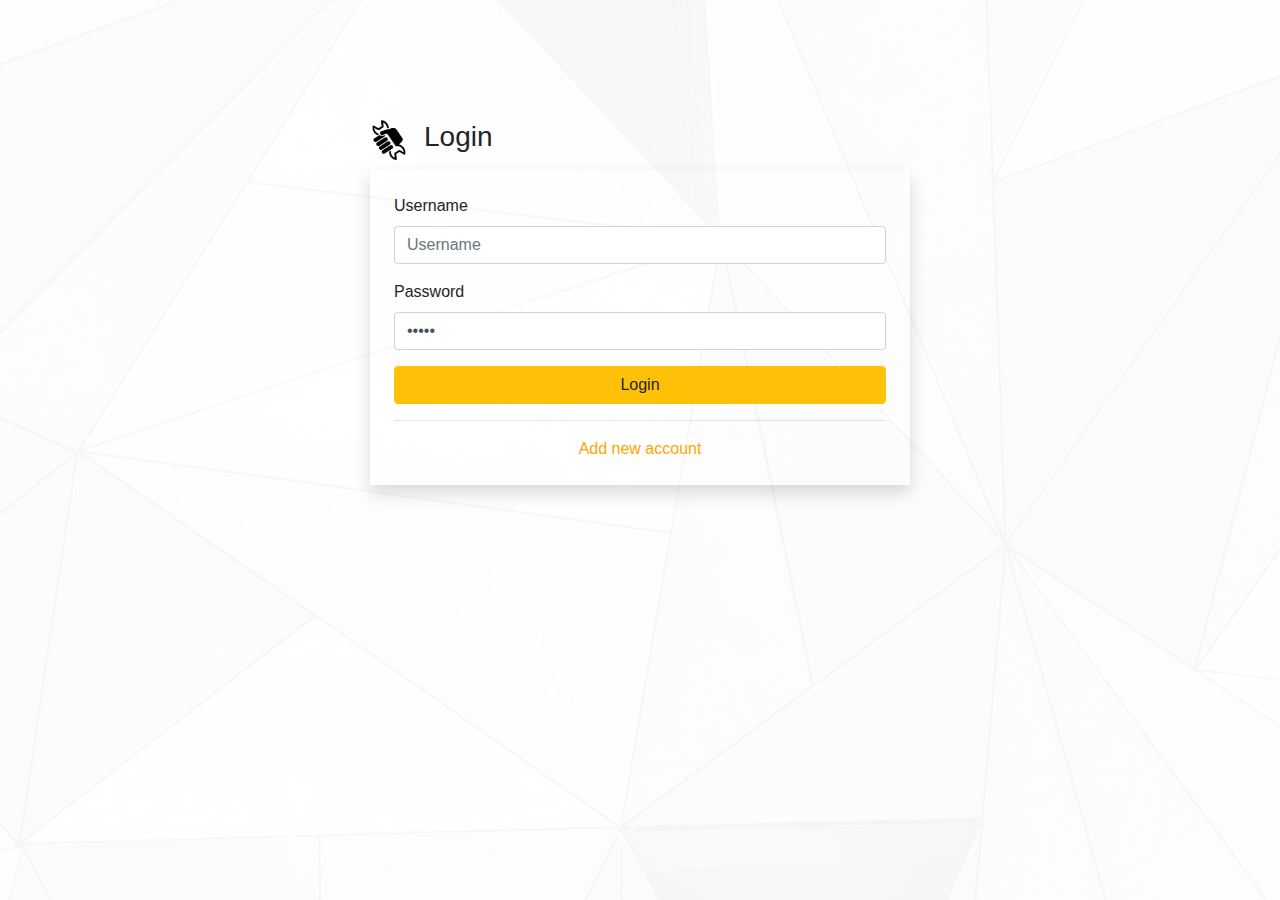
==== index.html @ 5582c6ed "changed name to index" ====
<!DOCTYPE html>
<html>
<head>
    <title>Login</title>
    <link rel="stylesheet" href="https://stackpath.bootstrapcdn.com/bootstrap/4.4.1/css/bootstrap.min.css" integrity="sha384-Vkoo8x4CGsO3+Hhxv8T/Q5PaXtkKtu6ug5TOeNV6gBiFeWPGFN9MuhOf23Q9Ifjh" crossorigin="anonymous">
    <link rel="stylesheet" href="stylesheet.css">
<script src="https://ajax.googleapis.com/ajax/libs/jquery/3.5.1/jquery.min.js"></script>
<script>
    function login() {

        // author: Jordan
        // opens either landing page or specialists' problems page

        $(document).ready(function() {

            var username = $("#username").val().toLowerCase();
            if (username === "alice")
                window.open("landing.html", "_self");
            if (username === "clara")
                window.open("specialist.html", "_self");
        })
    }

</script>
</head>

<br><br><br>
<body>
    <div class="container mt-5">
        <div class="row">
            <div class="col-md-6 offset-md-3">
                <div class="mb-3">
                    <img src="logo.png" width="40" height="40" class="float-left"> 
                    <h3> &ensp;Login </h3>
                </div>
                <form class="shadow p-4">                  
                    <div class="mb-3">
                        <label for="username">Username</label>
                        <input type="text" class="form-control" name="username" id="username" placeholder="Username">
                    </div>
    
                    <div class="mb-3">
                        <label for="Password">Password</label>
                        <input type="password" class="form-control" name="password" id="Password" value="12345" placeholder="Password">
                    </div>
    
                    <div class="mb-3">
                        <button type="submit" class="btn btn-block btn-warning" onclick="login()">Login</button>
                    </div>
    
                    <hr>
    
                    <p class="text-center mb-0"> <a href="#" style="color: orange">Add new account</a></p>
                    
                </form>
            </div>
        </div>
    </div>      
</body>    
</html>
---- stylesheet.css ----
body{
    background-image: url("bg.png");
    background-repeat: no-repeat;
    background-attachment: fixed;
}

.top {
    background-color: white;
}

.bottom {
    background-color:#ebebeb;
}

.dataTable {
    border-collapse: collapse;
    font-size: 0.9em;
    font-family: sans-serif;
    min-width: 400px;
    box-shadow: 0 0 20px rgba(0, 0, 0, 0.15);
    background-color: white;
}

.dataTable thead tr {
    background-color: #ff781f;
    color: #ffffff;
    text-align: left;
}

.scrollTable {
    position: relative;
    height:50rem;
    overflow: auto;
    overflow-x: hidden;
}

.scroll-y {
    background-color: #ff781f;
    display: block;
}

.tableOptions button{
    margin-left: 0.5rem;
}

.navbar-custom{
    background-color: white;
}

#filterHeader {
    padding-top: 3rem;
}

.card:hover {
    transform: scale(1.05);
}

.card i{
    font-size: 2rem;
    color: #ff781f;
}

.card:hover h5{
    color: #ff781f;
}

.card {
    display: inline-block;
    transition: transform 0.2s ease;
}

a { text-decoration: none;
color: black;}
a:visited { text-decoration: none; }
a:hover { text-decoration: none; }
a:active { text-decoration: none; }

.problemInfo {

}
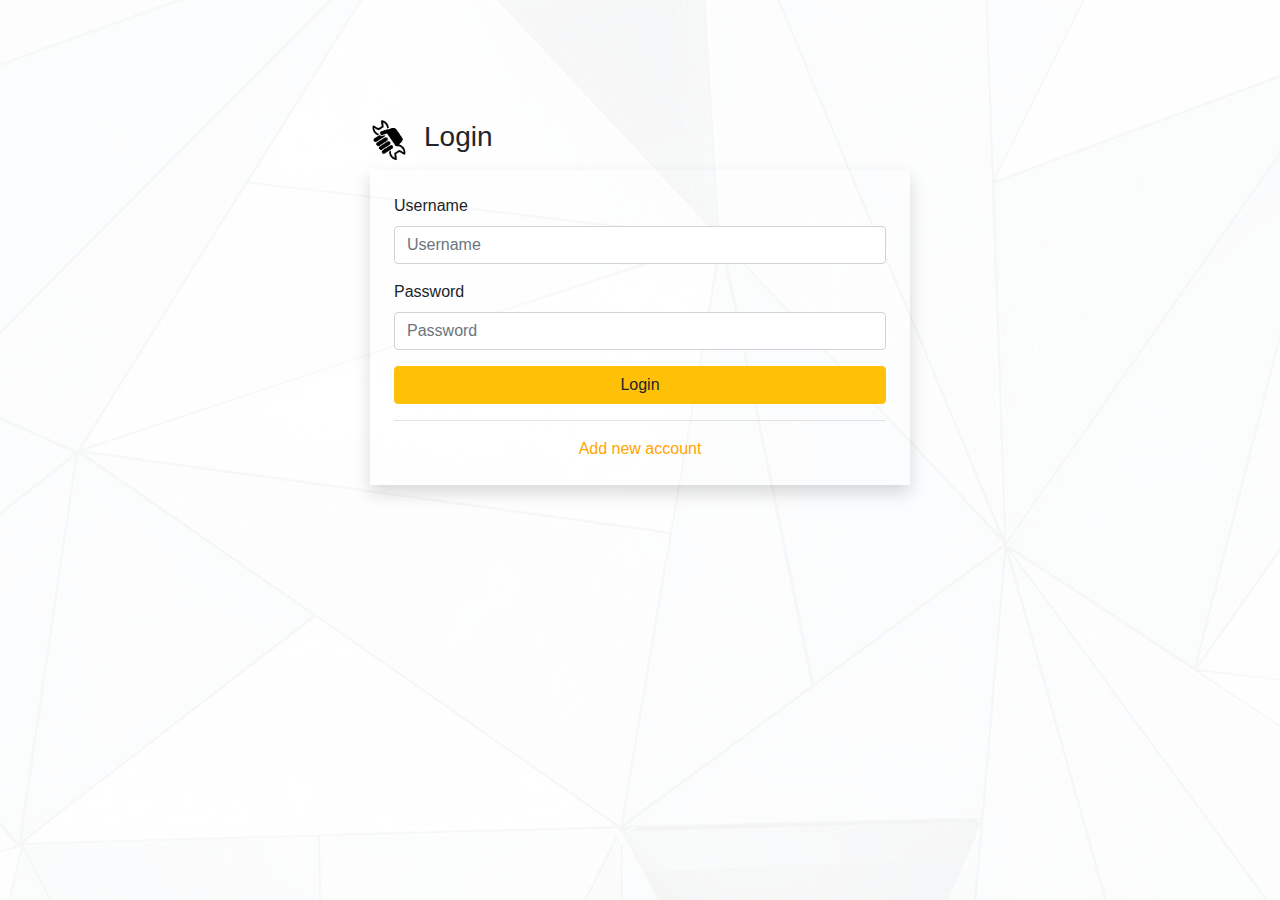
==== commit b288cdf1: "login verifivation" ====
--- a/index.html
+++ b/index.html
@@ -14,10 +14,16 @@
         $(document).ready(function() {
 
             var username = $("#username").val().toLowerCase();
-            if (username === "alice")
+            var password = $("#password").val();
+            if (username === "alice" && password === "12345")
                 window.open("landing.html", "_self");
-            if (username === "clara")
+            else if (username === "clara" && password === "12345"){
                 window.open("specialist.html", "_self");
+            } else {
+                alert("Incorrect username or password!");
+            }
+                
+            
         })
     }
 
@@ -41,7 +47,7 @@
     
                     <div class="mb-3">
                         <label for="Password">Password</label>
-                        <input type="password" class="form-control" name="password" id="Password" value="12345" placeholder="Password">
+                        <input type="password" class="form-control" name="password" id="password" placeholder="Password">
                     </div>
     
                     <div class="mb-3">
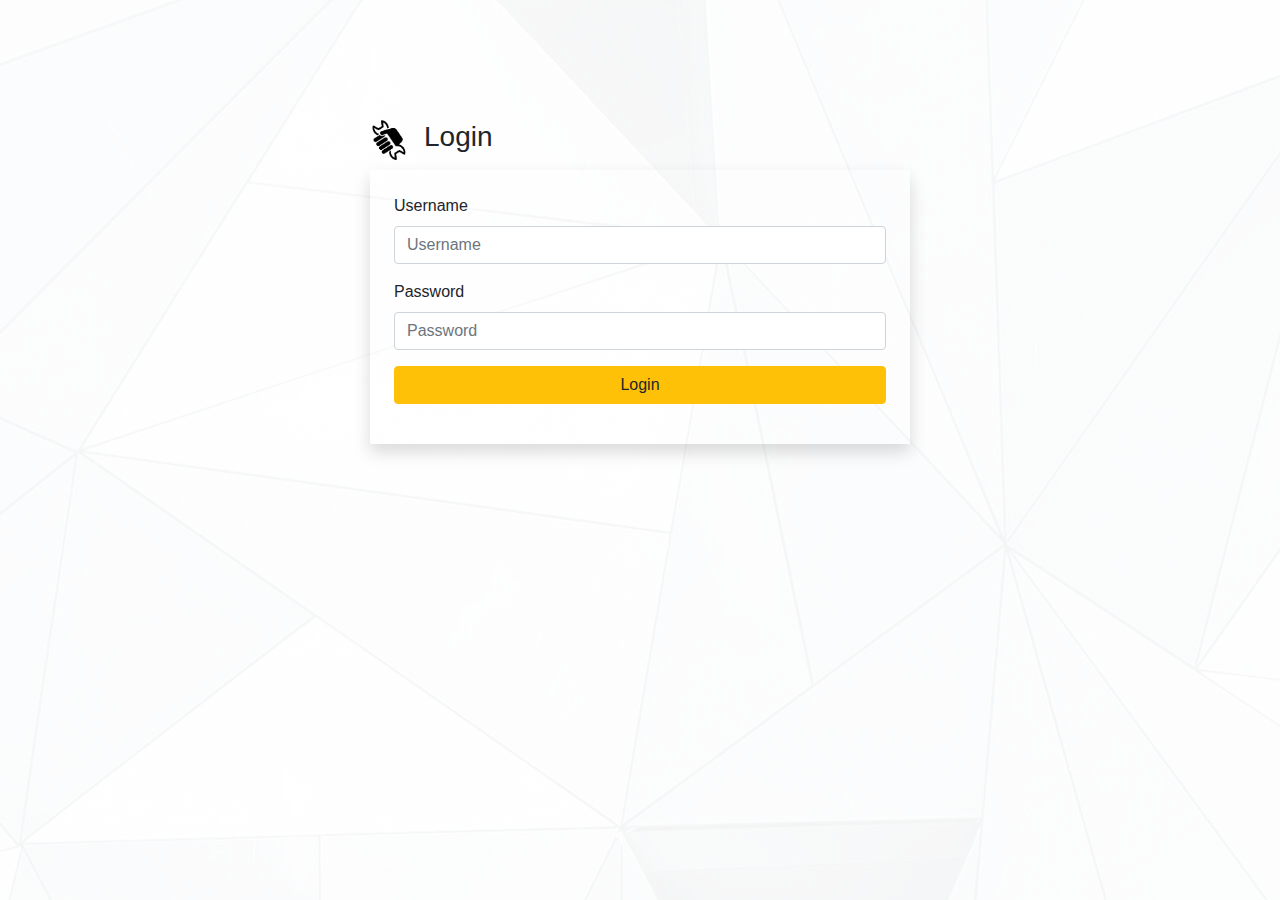
==== commit feef025c: "removed add new account and sort buttons" ====
--- a/index.html
+++ b/index.html
@@ -1,7 +1,7 @@
 <!DOCTYPE html>
 <html>
 <head>
-    <title>Login</title>
+    <title>Make-It-All: Login</title>
     <link rel="stylesheet" href="https://stackpath.bootstrapcdn.com/bootstrap/4.4.1/css/bootstrap.min.css" integrity="sha384-Vkoo8x4CGsO3+Hhxv8T/Q5PaXtkKtu6ug5TOeNV6gBiFeWPGFN9MuhOf23Q9Ifjh" crossorigin="anonymous">
     <link rel="stylesheet" href="stylesheet.css">
 <script src="https://ajax.googleapis.com/ajax/libs/jquery/3.5.1/jquery.min.js"></script>
@@ -15,9 +15,9 @@
 
             var username = $("#username").val().toLowerCase();
             var password = $("#password").val();
-            if (username === "alice" && password === "12345")
+            if (username === "alice" && password === "Password1")
                 window.open("landing.html", "_self");
-            else if (username === "clara" && password === "12345"){
+            else if (username === "clara" && password === "Password1"){
                 window.open("specialist.html", "_self");
             } else {
                 alert("Incorrect username or password!");
@@ -54,9 +54,9 @@
                         <button type="submit" class="btn btn-block btn-warning" onclick="login()">Login</button>
                     </div>
     
-                    <hr>
+                    <!-- <hr> -->
     
-                    <p class="text-center mb-0"> <a href="#" style="color: orange">Add new account</a></p>
+                    <!-- <p class="text-center mb-0"> <a href="#" style="color: orange">Add new account</a></p> -->
                     
                 </form>
             </div>
